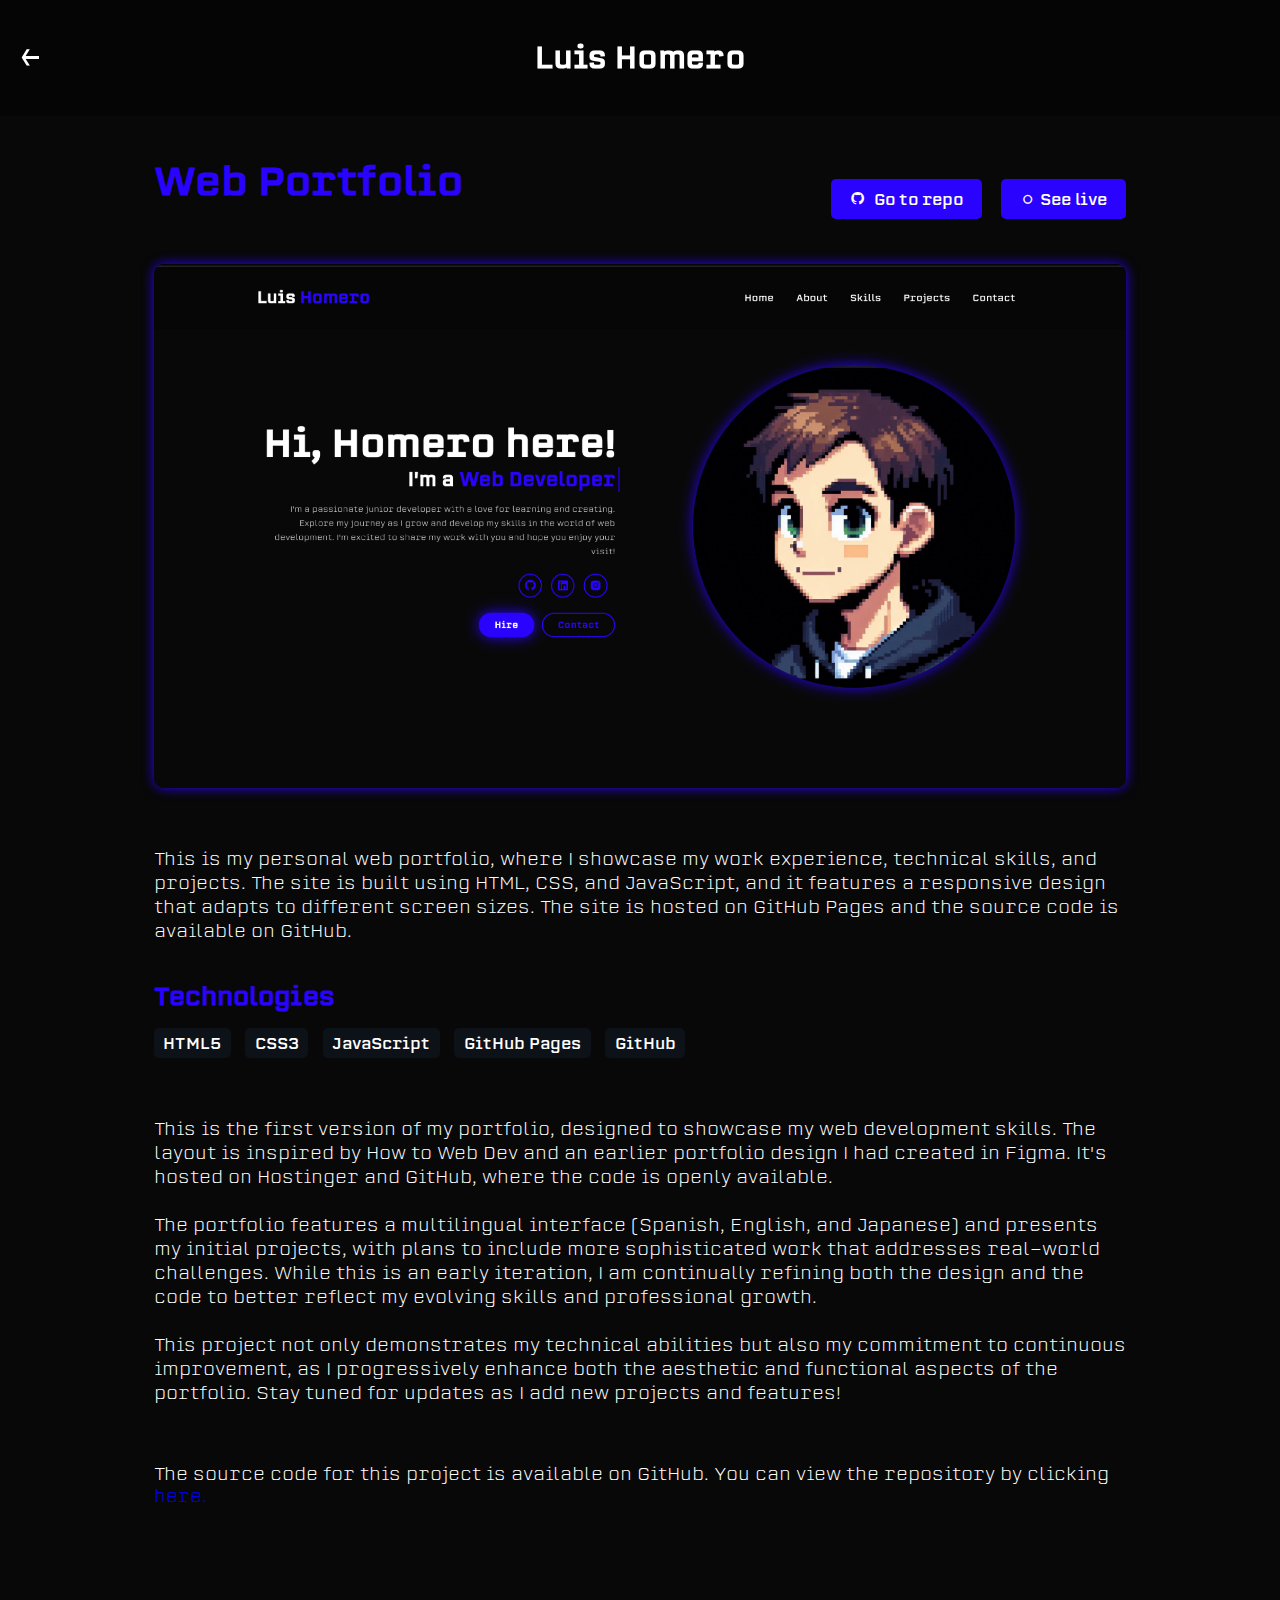
==== pages/projects/portfolio.html @ 095c6024 "Add(projects/portfolio): Add portfolio presentation" ====
<!DOCTYPE html>
<html lang="en">
<head>
    <meta charset="UTF-8">
    <meta name="viewport" content="width=device-width, initial-scale=1.0">
    <title>Projects | Portfolio</title>
    <link rel="stylesheet" href="../../css/projects.css">
    <link href='https://unpkg.com/boxicons@2.1.4/css/boxicons.min.css' rel='stylesheet'>
</head>
<body>
    <header>
        <a href="javascript:history.back()" class="back-arrow">←</a>
        <h1 class="logo">Luis <span>Homero</span></h1>
    </header>
    <main>
        <section class="project">
            <div class="heading">
                <h2>Web Portfolio</h2>
                <div class="actions">
                    <button class="btn">
                        <a href="https://github.com/KyotaDev/portfolio" target="_blank">
                            <i class="bx bxl-github"></i>
                            Go to repo
                        </a>
                    </button>
                    <button class="btn">
                        <i class='bx bx-radio-circle'></i>
                        See live
                    </button>
                </div>
            </div>
            
            <div class="project-image">
                <img src="../../assets/images/projects/portfolio.png" alt="Web Portfolio">
            </div>
            <div class="introduction">
                <p>
                    This is my personal web portfolio, where I showcase my work experience, technical skills, and projects. The site is built using HTML, CSS, and JavaScript, and it features a responsive design that adapts to different screen sizes. The site is hosted on GitHub Pages and the source code is available on GitHub.
                </p>
            </div>
            <div class="technologies">
                <h3>Technologies</h3>
                <ul>
                    <li>HTML5</li>
                    <li>CSS3</li>
                    <li>JavaScript</li>
                    <li>GitHub Pages</li>
                    <li>GitHub</li>
                </ul>
            </div>
            <div class="description">
                <p>
                    This is the first version of my portfolio, designed to showcase my web development skills. The layout is inspired by How to Web Dev and an earlier portfolio design I had created in Figma. It's hosted on Hostinger and GitHub, where the code is openly available.
                </p>
                <p>
                    The portfolio features a multilingual interface (Spanish, English, and Japanese) and presents my initial projects, with plans to include more sophisticated work that addresses real-world challenges. While this is an early iteration, I am continually refining both the design and the code to better reflect my evolving skills and professional growth.
                </p>
                <p>
                    This project not only demonstrates my technical abilities but also my commitment to continuous improvement, as I progressively enhance both the aesthetic and functional aspects of the portfolio. Stay tuned for updates as I add new projects and features!
                </p>
            </div>
            <div class="source-code">
                <p>
                    The source code for this project is available on GitHub. You can view the repository by clicking <a href="https://github.com/KyotaDev/portfolio" target="_blank">here.</a>
                </p>
            </div>
        </section>
    </main>
</body>
</html>
---- css/projects.css ----
* {
    margin: 0px;
    padding: 0px;
    box-sizing: border-box;
    text-decoration: none;
    border: none;
    outline: none;
    scroll-behavior: smooth;
    font-family: "Erbaum", sans-serif;
}

@font-face {
    font-family: 'Erbaum';
    src: url('../assets/fonts/Erbaum-Regular.ttf') format('truetype');
    font-weight: normal;
    font-style: normal;
}

@font-face {
    font-family: 'Erbaum';
    src: url('../assets/fonts/Erbaum-Light.ttf') format('truetype');
    font-weight: 300;
    font-style: normal;
}
:root {
    --bg-color: #080808;
    --second-bg-color: #0d1218;
    --text-color: rgb(255, 255, 255);
    --main-color: #2903fd;
}
html {
    font-size: 60%;
    overflow-x: hidden;
}
body{
    background: var(--bg-color);
    color: var(--text-color);
}
header {
    display: flex;
    align-items: center;
    justify-content: center;
    padding: 4rem 4rem;
    position: fixed;
    z-index: 100;
    backdrop-filter: blur(10px);
    background: rgba(0, 0, 0, 0.3);
    width: 100%;
}

header .back-arrow {
    position: absolute;
    left: 20px;
    font-size: 24px;
    text-decoration: none;
    color: white;
}

header .logo {
    margin: 0;
    font-size: 24px;
    text-align: center;
    color: white;
    font-size: 3rem;
    font-weight: 800;
    cursor: pointer;
    transition: 0.3s ease;
}

.logo:hover{
    transform: scale(1.1);
    color: var(--main-color);
}
section{
    min-height: 100vh;
    padding: 16rem 12% 10rem;
}

.project h2{
    font-size: 4rem;
    margin-bottom: 2rem;
    color: var(--main-color);
}

.project .heading{
    display: flex;
    justify-content: space-between;
    align-items: center;
}

.project .actions{
    display: flex;
    gap: 2rem;
    margin-top: 2rem;
}

.project .actions .btn{
    padding: 1rem 2rem;
    background: var(--main-color);
    color: white;
    font-size: 1.6rem;
    border-radius: 5px;
    cursor: pointer;
    transition: 0.3s ease;
    display: flex;
    justify-content: center;
    align-items: center;
}
.project .actions .btn a{
    color: white;
}
.project .actions .btn:hover{
    background: #1f0f3c;
}

.project .actions .btn i{
    margin-right: 0.5rem;
}

.project .project-image{
    margin-top: 4rem;
    display: flex;
    justify-content: center;
    align-items: center;
}

.project .project-image img{
    width: 100%;
    height: auto;
    border-radius: 10px;
    box-shadow : 0 0 12px var(--main-color)
}

.project .project-image img:hover{
    transform: scale(1.03);
    transition: 0.3s ease;
}

.project .introduction{
    margin-top: 6rem;
    font-size: 1.8rem;
    line-height: 2.5rem;
    font-weight: 300;
}

.project .technologies{
    margin-top: 4rem;
}

.project .technologies h3{
    font-size: 2.5rem;
    margin-top: 2rem;
    color: var(--main-color);   
}

.project .technologies ul{
    display: flex;
    gap: 1.5rem;
    flex-wrap: wrap;
    margin-top: 1.6rem;
}

.project .technologies ul li{
    background: var(--second-bg-color);
    padding: 0.5rem 1rem;
    border-radius: 5px;
    font-size: 1.6rem;
    color: white;
    list-style: none;
}

.project .technologies ul li:hover{
    background: #1f0f3c;
}

.project .technologies ul li a{
    color: white;
}

.project .description {
    margin-top: 6rem;
    font-size: 1.8rem;
    line-height: 2.5rem;
    font-weight: 300;
}

.project .description p{
    margin-top: 2.5rem;
}

.project .source-code{
    margin-top: 6rem;
    display: flex;
    justify-content: center;
    align-items: center;
}

.project .source-code p{
    font-size: 1.8rem;
    font-weight: 300;
}

@media (max-width: 895px) {
    header {
        padding: 4rem 2rem;
    }

    section{
        padding: 16rem 2rem 10rem;
    }
    .project h2{
        font-size: 3rem;
        margin-bottom: 0;
    }
    .project .heading{
        flex-direction: column;
        gap: 2rem;
    }
    .project .heading{
        flex-direction: column;
        gap: 2rem;
    }
    .project .introduction{
        font-size: 1.6rem;
        line-height: 2.2rem;
    }
    .project .description{
        font-size: 1.6rem;
        line-height: 2.2rem;
    }
    .project .technologies h3{
        font-size: 2rem;
    }
    .project .technologies ul li{
        font-size: 1.4rem;
    }
    .project .actions .btn{
        padding: 1rem 1.5rem;
        margin-top: 0px;
        font-size: 1.4rem;
    }
    .project .actions .btn i{
        margin-right: 0.3rem;
    }
    .project .project-image img{
        width: 100%;
        height: auto;
    }
    .project .source-code p{
        font-size: 1.6rem;
    }
}
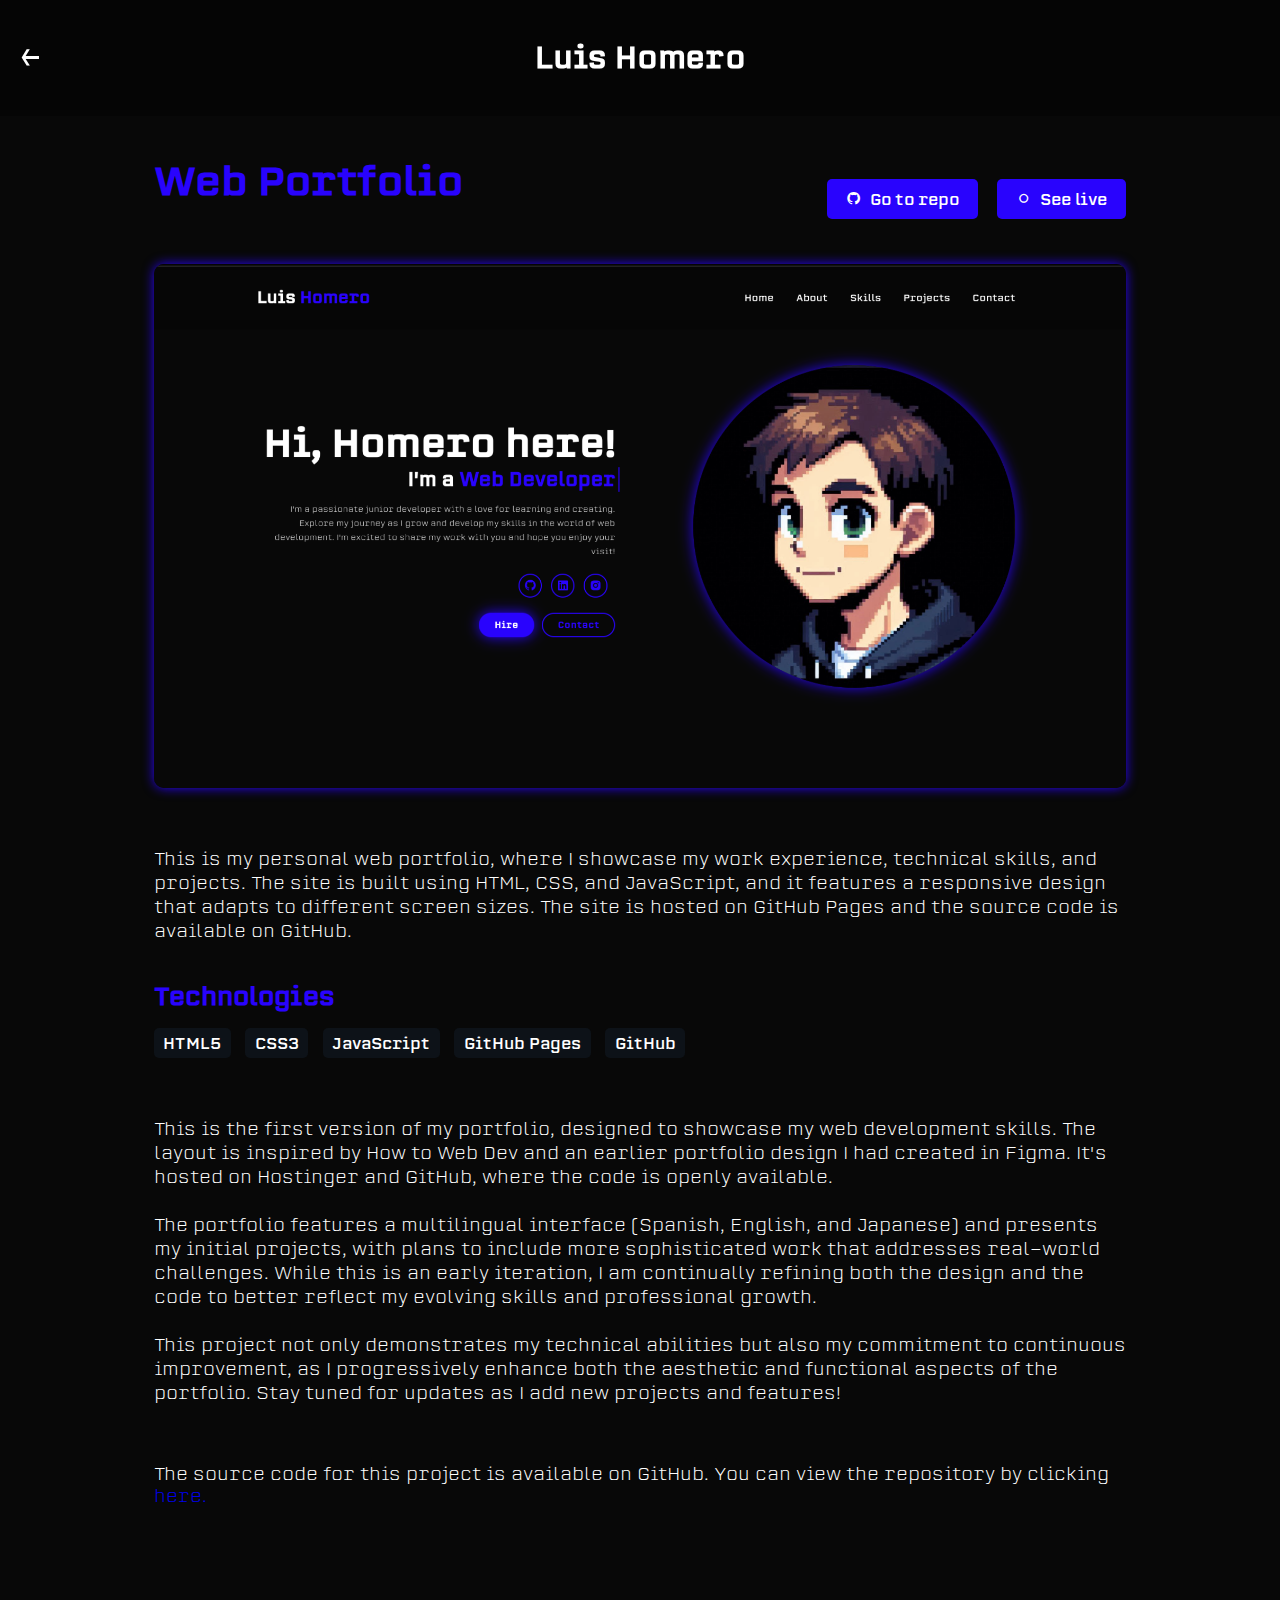
==== commit 7a64242f: "Fix(projects/portfolio): Fix some links references" ====
--- a/pages/projects/portfolio.html
+++ b/pages/projects/portfolio.html
@@ -10,7 +10,7 @@
 <body>
     <header>
         <a href="javascript:history.back()" class="back-arrow">←</a>
-        <h1 class="logo">Luis <span>Homero</span></h1>
+        <h1 class="logo"><a href="/index.html">Luis <span>Homero</span></a></h1>
     </header>
     <main>
         <section class="project">
@@ -24,8 +24,10 @@
                         </a>
                     </button>
                     <button class="btn">
-                        <i class='bx bx-radio-circle'></i>
-                        See live
+                        <a href="/index.html">
+                            <i class='bx bx-radio-circle'></i>
+                            See live
+                        </a>
                     </button>
                 </div>
             </div>
--- a/css/projects.css
+++ b/css/projects.css
@@ -56,7 +56,12 @@
     color: white;
 }
 
-header .logo {
+header a{
+    text-decoration: none;
+    color: white;
+}
+
+header .logo a {
     margin: 0;
     font-size: 24px;
     text-align: center;
@@ -67,7 +72,7 @@
     transition: 0.3s ease;
 }
 
-.logo:hover{
+.logo a:hover{
     transform: scale(1.1);
     color: var(--main-color);
 }
